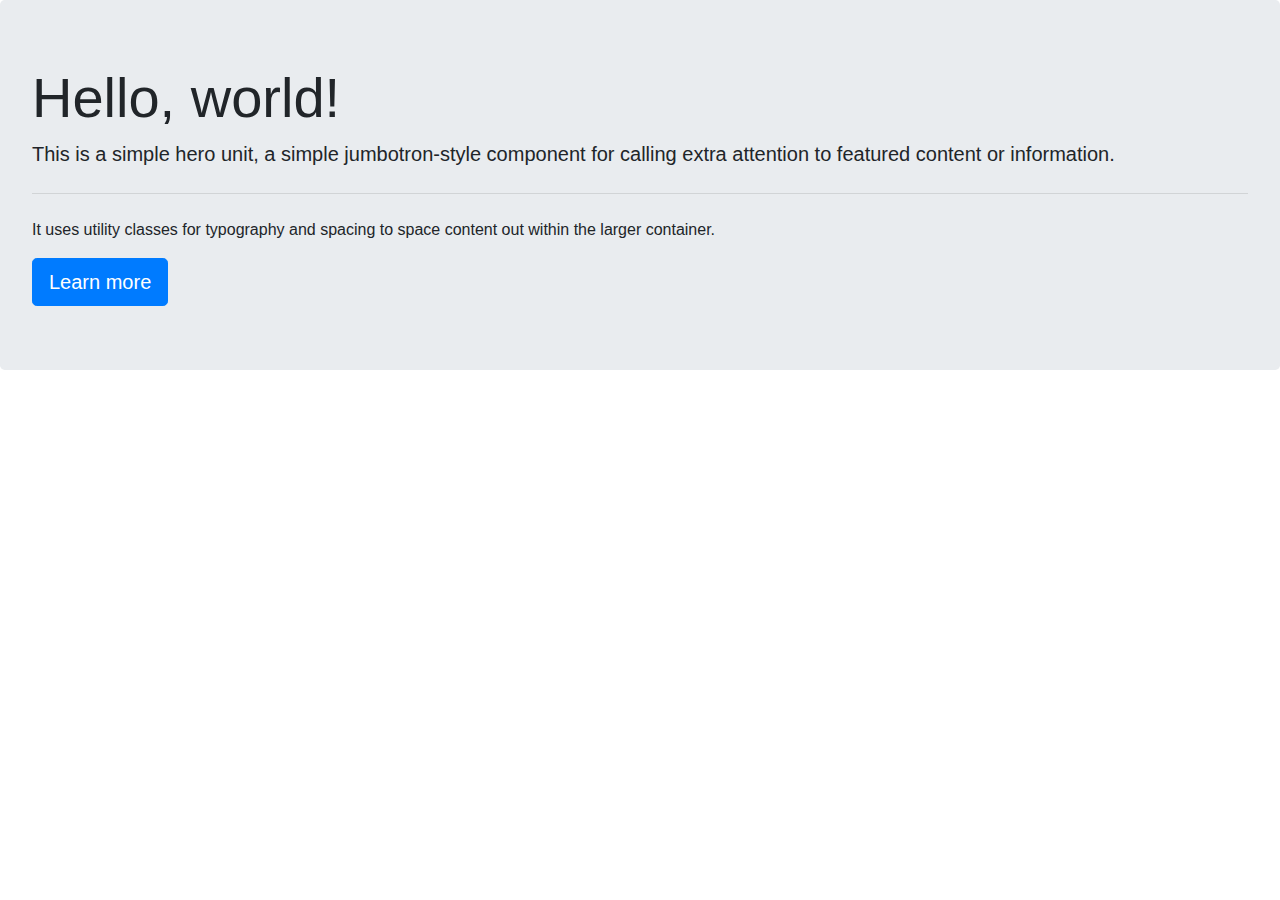
==== website/index.html @ 186c71bf "add website basic configuration" ====
<!DOCTYPE html>
<html lang="en">
  <head>
    <!-- Required meta tags -->
    <meta charset="utf-8">
    <meta name="viewport" content="width=device-width, initial-scale=1, shrink-to-fit=no">

    <!-- Bootstrap CSS -->
    <link rel="stylesheet" href="css/bootstrap/bootstrap.min.css">

    <title>Programming basics tutorials</title>
  </head>

  <body>
    <div class="jumbotron">
      <h1 class="display-4">Hello, world!</h1>
      <p class="lead">This is a simple hero unit, a simple jumbotron-style component for calling extra attention to
        featured content or information.</p>
      <hr class="my-4">
      <p>It uses utility classes for typography and spacing to space content out within the larger container.</p>
      <a class="btn btn-primary btn-lg" href="#" role="button">Learn more</a>
    </div>
    <h1></h1>

    <!-- Optional JavaScript -->
    <!-- jQuery first, then Popper.js, then Bootstrap JS -->
    <script src="https://code.jquery.com/jquery-3.3.1.slim.min.js" integrity="sha384-q8i/X+965DzO0rT7abK41JStQIAqVgRVzpbzo5smXKp4YfRvH+8abtTE1Pi6jizo"
      crossorigin="anonymous"></script>
    <script src="https://cdnjs.cloudflare.com/ajax/libs/popper.js/1.14.6/umd/popper.min.js" integrity="sha384-wHAiFfRlMFy6i5SRaxvfOCifBUQy1xHdJ/yoi7FRNXMRBu5WHdZYu1hA6ZOblgut"
      crossorigin="anonymous"></script>
    <script src="js/bootstrap/bootstrap.min.js"></script>
  </body>

</html>
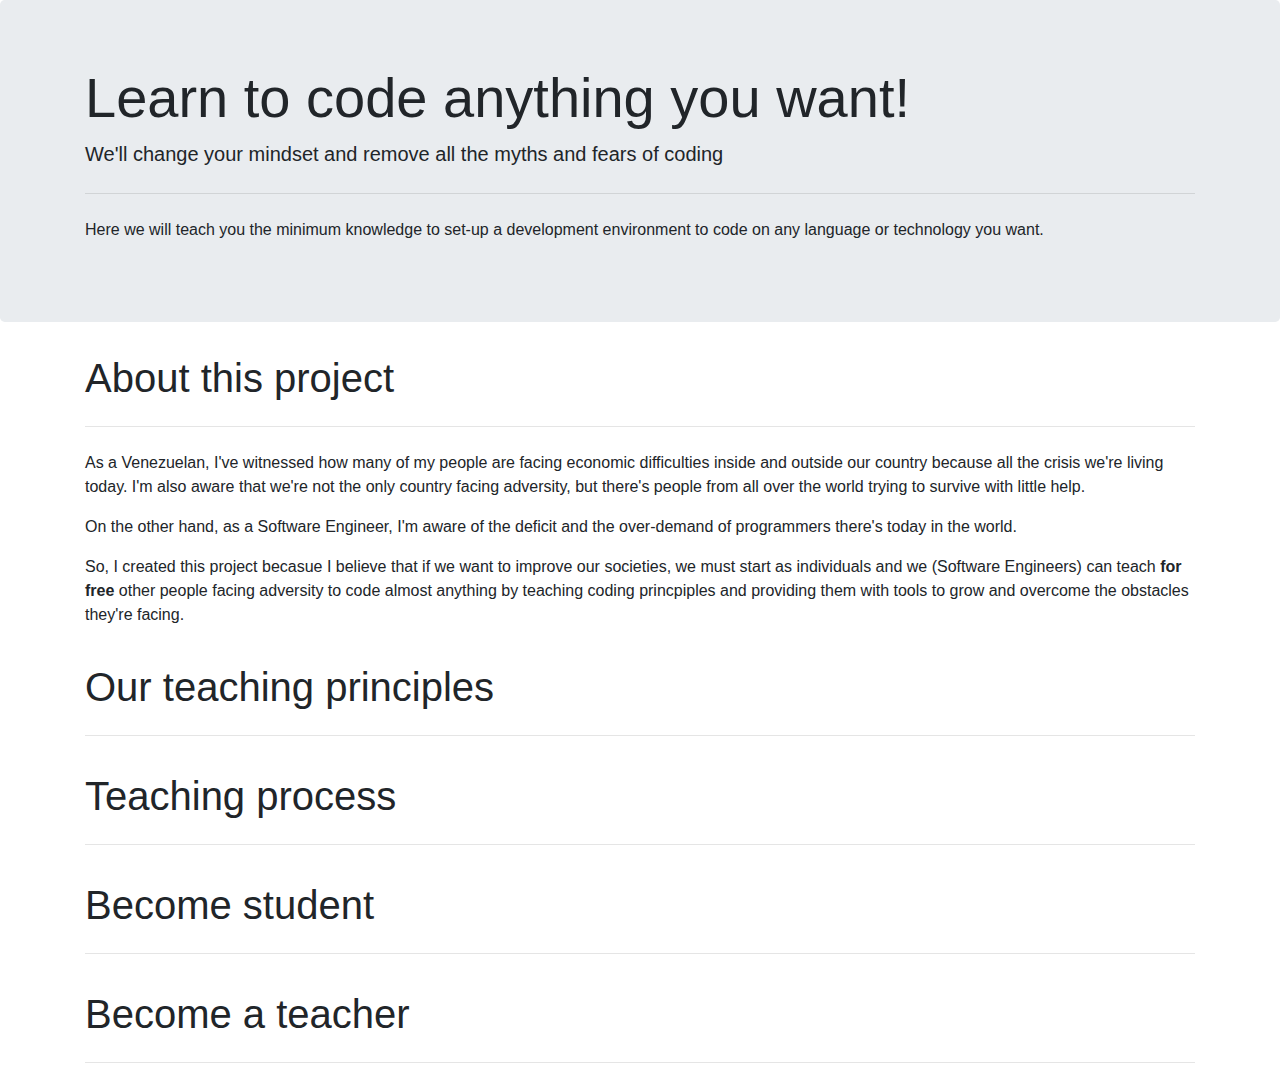
==== commit 761be096: "add initial html structure and fill hero and about section" ====
--- a/website/index.html
+++ b/website/index.html
@@ -7,20 +7,58 @@
 
     <!-- Bootstrap CSS -->
     <link rel="stylesheet" href="css/bootstrap/bootstrap.min.css">
+    <link rel="stylesheet" href="css/styles.css">
 
     <title>Programming basics tutorials</title>
   </head>
 
   <body>
-    <div class="jumbotron">
-      <h1 class="display-4">Hello, world!</h1>
-      <p class="lead">This is a simple hero unit, a simple jumbotron-style component for calling extra attention to
-        featured content or information.</p>
-      <hr class="my-4">
-      <p>It uses utility classes for typography and spacing to space content out within the larger container.</p>
-      <a class="btn btn-primary btn-lg" href="#" role="button">Learn more</a>
+    <div class="jumbotron hero">
+      <div class="container">
+        <h1 class="display-4">Learn to code anything you want!</h1>
+        <p class="lead">
+          We'll change your mindset and remove all the myths and fears of coding
+        </p>
+        <hr class="my-4">
+        <p>
+          Here we will teach you the minimum knowledge to set-up a development environment to code on any language or technology you want.
+        </p>
+      </div>
     </div>
-    <h1></h1>
+
+    <div class="container">
+      <section>
+        <h1>About this project</h1>
+        <hr class="my-4">
+        <p>
+          As a Venezuelan, I've witnessed how many of my people are facing economic difficulties inside and outside our country because all the crisis we're living today.
+          I'm also aware that we're not the only country facing adversity, but there's people from all over the world trying to survive with little help.
+        </p>
+        <p>
+          On the other hand, as a Software Engineer, I'm aware of the deficit and the over-demand of programmers there's today in the world.
+        </p>
+        <p>
+          So, I created this project becasue I believe that if we want to improve our societies, we must start as individuals and we (Software Engineers) can teach <strong>for free</strong> other people facing adversity to code almost anything by teaching coding princpiples and providing them
+          with tools to grow and overcome the obstacles they're facing.
+        </p>
+      </section>
+      <section>
+        <h1>Our teaching principles</h1>
+        <hr class="my-4">
+      </section>
+      <section>
+        <h1>Teaching process</h1>
+        <hr class="my-4">
+      </section>
+      <section>
+        <h1>Become student</h1>
+        <hr class="my-4">
+      </section>
+      <section>
+        <h1>Become a teacher</h1>
+        <hr class="my-4">
+      </section>
+    </div>
 
     <!-- Optional JavaScript -->
     <!-- jQuery first, then Popper.js, then Bootstrap JS -->
--- a/website/css/styles.css
+++ b/website/css/styles.css
@@ -0,0 +1,7 @@
+section {
+    margin-top: 36px;
+}
+
+section:first-child {
+    margin-top: 0;
+}